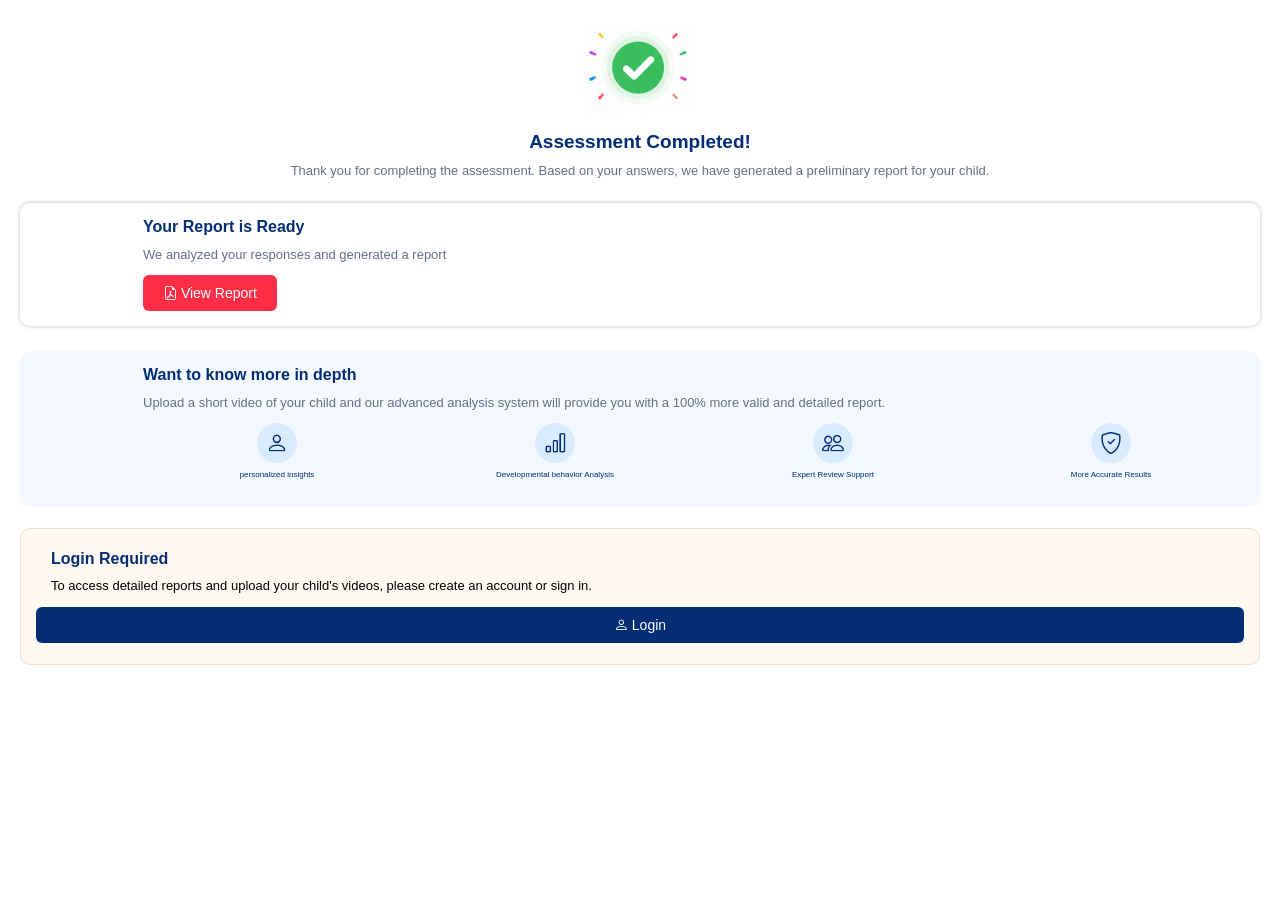
==== normal-report.html @ db8a32f3 "first commit for app" ====
<!DOCTYPE html>
<html lang="en">

<head>
    <meta charset="UTF-8">
    <meta name="viewport" content="width=device-width, initial-scale=1.0">
    <title>Document</title>
   
    <link rel="stylesheet" href="css/style.css">
    <link rel="stylesheet" href="https://cdn.jsdelivr.net/npm/bootstrap-icons@1.13.1/font/bootstrap-icons.min.css">
</head>

<body>
<div class="report">
    <div class="ass">
            <div class="tik-img"> <img src="image/success.png" alt=""> </div>
            <div class="com-one">
                <h2> Assessment Completed! </h2>

                <p> Thank you for completing the assessment.
                    Based on your answers, we have generated a preliminary report for your child. </p>
            </div>

    </div>

    <div class="cv">

        <div class="cv-ziro">

            <div class="cv-one"><img src="Image/ak2.png" alt=""></div>

            <div class="cv-two">

                <h2> Your Report is Ready</h2>

                <p> We analyzed your responses and generated a report </p>

                <a href="#" class="login-btn"> <i class="bi bi-file-earmark-pdf"></i> View Report</a>

            </div>

        </div>

    </div>

     <div class="cv ">

        <div class="cv-ziro newcolor">

            <div class="cv-one"><img src="Image/ak3.png" alt=""></div>

            <div class="cv-two">

                <h2>Want to know more in depth</h2>

                <p>Upload a short video of your child and our advanced analysis system will provide you with a 100%
                    more valid and detailed report.</p>

                <div class="skell">

                    <div class="skell-one">
                        <div class="skell-two">
                            <i class="bi bi-person"></i>
                            <p>personalized insights</p>
                          
                        </div>
                    </div>

                    <div class="skell-one">
                        <div class="skell-two">
                            <i class="bi bi-bar-chart"></i>
                            <p>Developmental behavior Analysis </p>
                           

                        </div>
                    </div>

                    <div class="skell-one">
                        <div class="skell-two">
                            <i class="bi bi-people"></i>
                            <p> Expert Review Support</p>
                        </div>
                    </div>


                    <div class="skell-one">
                        <div class="skell-two">
                            <i class="bi bi-shield-check"></i>
                            <p>More Accurate Results</p>
                        </div>
                    </div>


                </div>

            </div>

        </div>

    </div>

    <div class="log">

        <div class="logo-ziro">
            <div class="log-one">
                <div class="lock"> <img src="Image/ak4.png" alt=""> </div>
            </div>



            <div class="log-two">

                <div class="acc">

                    <h2> Login Required</h2>

                    <p> To access detailed reports and upload your child's videos, please create an account or sign in.
                    </p>

                </div>

            </div>

           

               

                    <a href="login.html" class="btnblue login-btn">
                        <i class="bi bi-person"></i>
                        <span>Login</span>
                    </a>

               

            

        </div>
    </div>
</div>

 
</body>

</html>
---- css/style.css ----
:root{
    --primary:#032d74;
    --secondary:#ff2d46;
    --bg:#f8f8f8;
    --text:#0d2c63;
    --white:#ffffff;
    --gray: #667085;
}

*{
    margin:0;
    padding:0;
    box-sizing:border-box;
    font-family:Poppins,sans-serif;
}



.splash-screen{
   width: 100%;
    max-width: 100%;
    height: 100dvh;
    margin: auto;
    position: relative;
    overflow: hidden;
    background: #fafafa;
    display: flex;
    flex-direction: column;
    align-items: center;
    text-align: center;
    padding: 0 24px;
    justify-content: center;
}

.top-shape{
    width:100%;
    position:absolute;
    top:0;
    left:0;
    height: 70px;
}

@keyframes scaleIn {
  0% {
    opacity:0;
  }
  100% {
     opacity:1;
  }
}

.splash-screen {
  animation: scaleIn 1s ease forwards;
}

.bottom-shape{
    width:100%;
    position:absolute;
    bottom:0;
    left:0;
    height: 90px;
    float: left;
}

.logo-section{
    margin-top:180px;
    z-index:2;
}

.logo-section img{
    width:240px;
    display:block;
}

.tagline{
    margin-top:6px;
    color:var(--text);
    font-size:12px;
    font-weight:600;
    z-index:2;
}

.small-line{
    width:60px;
    height:2px;
    background:var(--secondary);
    border-radius:20px;
    margin:5px auto;
    margin-bottom: 13px;
    z-index:2;
}

.happy-wrapper{
    display:flex;
    align-items:center;
    justify-content:center;
    gap:18px;
    margin-top:2px;
}

.heart{
    color:#ff2d46;
    font-size:22px;
    animation:pulse 1.5s infinite;
}

.happy-box{
    background:#ff2d46;
    color:#fff;
    padding:8px 28px;
    border-radius:40px;
    font-size:12px;
    font-weight:600;
    box-shadow:0 8px 20px rgba(255,45,70,.25);
    white-space: nowrap;
}


.heart{
    color:#ff2d46;
    font-size:18px;
}

.features{
    margin-top:40px;
    display:flex;
    justify-content:center;
    align-items:start;
    gap:21px;
    z-index:2;
}

.feature{
    text-align:center;
}

.icon{
  width: 55px;
    height: 55px;
    border-radius: 50%;
    background: var(--primary);
    color: white;
    display: flex;
    align-items: center;
    justify-content: center;
    font-size: 24px;
    margin: auto;
}
.text-red{
    color: var(--secondary) !important;
}

.red{
    background:var(--secondary);
}

.feature h4{
    margin-top:10px;
    color:var(--text);
    font-size:11px;
    font-weight:700;
}

.divider{
    width:2px;
    height:0px;
    margin-top: 9px;
    background:#032d74;
}

.hope-text{
    margin-top: 27px;
    color: var(--text);
    font-size: 12px;
    font-weight: 700;
    line-height: 1.3;

    z-index: 2;
}


.mobile-frame{
    width:390px;
    height:844px;
    background:#fff;
    border-radius:35px;
    position:relative;

    border:8px solid #111;
    box-shadow:0 25px 60px rgba(0,0,0,.15);

    overflow-y:auto;
    overflow-x:hidden;
}
.mobile-frame::-webkit-scrollbar{
    width:0;
}

.mobile-frame::before{
    content:'';
    position:absolute;
    top:12px;
    left:50%;
    transform:translateX(-50%);
    width:120px;
    height:28px;
    background:#111;
    border-radius:20px;
    z-index:100;
}

/* login screen  */
.login-screen{
    width: 100%;
    max-width: 100%;
    margin: auto;
    position: relative;
    overflow: hidden;
    background: #fafafa;
    display: flex;
    flex-direction: column;
    align-items: center;
    text-align: center;
    padding: 0 24px;
}



.login-logo{
    text-align:center;
    margin-top:40px;
}

.login-logo img{
    width: 160px;
    filter: drop-shadow(0px 2px 1px #ddd);
}

.login-tagline{
    margin-top: 6px;
    color: var(--text);
    font-size: 10px;
    font-weight: 600;
    z-index: 2;
}

.login-small-line{
    width: 60px;
    height: 2px;
    background: var(--secondary);
    border-radius: 20px;
    margin: 5px auto;
    margin-bottom: 13px;
    z-index: 2;
}

.login-happy-wrapper{
    display:flex;
    justify-content:center;
    align-items:center;
    gap:8px;
    margin-bottom:20px;
}

.login-heart{
    color:#ff2d46;
    font-size:18px;
}

.login-happy-pill{
    background: #ff2d46;
    color: #fff;
    padding: 8px 28px;
    border-radius: 40px;
    font-size: 11px;
    font-weight: 600;
    box-shadow: 0 8px 20px rgba(255, 45, 70, .25);
}

.login-title{
    color:#032d74;
    font-size:16px;
    text-align: center;
    font-weight:700;
    margin-top: 20px;
}

.login-subtitle{
    color:var(--gray);  
    font-size: 13px;
    text-align: center;
    margin-bottom:20px;
}

.login-input-group{
    height:50px;
    border:2px solid #d9dce4;
    border-radius:6px;
    display:flex;
    align-items:center;
    padding:0 18px;
    margin-bottom:12px;
    background:#fff;
}

.login-input-group input, .login-input-group select{
    flex:1;
    border:none;
    outline:none;
    font-size:13px;
    margin-left:12px;
    background-color: transparent;
}


.login-input-group i{
    color:#ff2d46;
    font-size:16px;
}

.forgot-password{
    display: block;
    text-align: right;
    color: #032d74;
    font-size: 13px;
    margin-top: -8px;
    text-decoration: none;
    margin-bottom: 15px
}

.login-btn{
   width: 100%;
    padding: 11px 15px;
    border: none;
    border-radius: 6px;
    background: #ff2d46;
    color: white;
    font-size: 16px;
    font-weight: 500;
    display: inline-block;
    text-decoration: none;
    text-align: center;
}

.or-divider{
    display:flex;
    align-items:center;
    margin:24px 0;
}

.or-divider::before,
.or-divider::after{
    content:'';
    flex:1;
    height:1px;
    background:#d9dce4;
}

.or-divider span{
    margin:0 15px;
    color:#8a8a8a;
}

.social-btn{
    width:100%;
    height:45px;
    background:#fff;
    border:1px solid #032d74;
    border-radius:6px;
    margin-bottom:16px;

    display:flex;
    align-items:center;
    justify-content:center;
    gap:8px;

    font-size:14px;
    font-weight:500;
    color:#032d74;
}
.login-content{
    float: left;
    width: 100%;
    margin-bottom: 50px;
}

.social-btn img,
.social-btn svg{
    width:22px;
    height:22px;
    flex-shrink:0;
}
.signup-text{
    text-align: center;
    margin-bottom: 85px;
    color: #444;
    font-size: 13px;
    margin-top: 20px;
}

.signup-text a{
    color:#ff2d46;
    text-decoration:none;
    font-weight:700;
}

.bottom-message{
    position:absolute;
    bottom:30px;
    width:100%;
    text-align:center;
    z-index:5;
}

.bottom-heart{
    color:#ff2d46;
    font-size:28px;
}

.bottom-message h3{
    color:white;
    margin-top:10px;
    font-size:28px;
    font-weight:700;
}

.bottom-message h3 span{
    color:#ff2d46;
}

.bottom-line{
    width:80px;
    height:4px;
    background:#ff2d46;
    margin:14px auto;
    border-radius:20px;
}



/* sign up screen */
.signup-title{
    text-align:center;
    color:#032d74;
    font-size:16px;
    font-weight:700;
}

.title-icon{
    color:#ff2d46;
}

.signup-subtitle{
    text-align:center;
    color: var(--gray);
    font-size: 10px;
    margin:2px 0 25px;
    line-height:1.5;
}

.signup-input{
    height:45px;
    border:1px solid #d9dce4;
    border-radius:6px;
    display:flex;
    align-items:center;
    padding:0 14px;
    background:#fff;
    margin-bottom:14px;
}

.signup-input input,
.signup-input select{
    flex:1;
    border:none;
    outline:none;
    background:none;
    font-size:11px;
}

.input-icon{
    width:30px;
    height:30px;
    border-radius:50%;
    display:flex;
    align-items:center;
    font-size: 14px;
    justify-content:center;
    margin-right:12px;
}

.child-icon{
    background:#fff0f0;
    color:#ff2d46;
}

.parent-icon{
    background:#eef5ff;
    color:#2563eb;
}

.age-icon{
    background:#eefdf0;
    color:#16a34a;
}

.gender-icon{
    background:#f6ecff;
    color:#9333ea;
}

.phone-icon{
    background:#fff7ed;
    color:#f97316;
}

.terms-box{
    display:flex;
    gap:10px;
    align-items:flex-start;
    margin:18px 0;
}

.terms-box input{
    width:16px;
    height:16px;
}

.terms-box span{
    color:#ff2d46;
}

.signup-btn{
    width:100%;
    height:45px;
    border:none;
    border-radius:6px;
    background:#ff2d46;
    color:#fff;
    font-size:16px;
    font-weight:500;

    display:flex;
    align-items:center;
    justify-content:center;
    gap:14px;
}

.arrow-circle{
    width:25px;
    height:25px;
    background:#fff;
    color:#ff2d46;
    border-radius:50%;
    display:flex;
    font-size: 15px;
    align-items:center;
    justify-content:center;
}

.signup-social-row{
    display:flex;
    gap:12px;
}

.signup-social-btn{
    height: 45px;
    border: 1px solid #d9dce4;
    border-radius: 6px;
    background: #fff;
    color: #032d74;
    width: 100%;
    display: flex;
    font-size: 14px;
    gap: 10px;
    font-weight: 500;
    align-items: center;
    justify-content: center;
    box-shadow: 0 0 1px #ddd;
}

.signup-footer-text{
    text-align:center;
    margin-top:20px;
    font-size: 10px;
    margin-bottom: 80px;
}

.signup-footer-text a{
    color:#ff2d46;
    text-decoration:none;
    font-weight:700;
}
label{
    font-size: 11px;
}


/* question section */
.option-card{
border:2px solid #ddd;
border-radius:20px;
padding:40px 20px;
cursor:pointer;
transition:.3s;
}

.option-card.selected.yes-card{
border-color:#22c55e;
background:#f0fff4;
}

.option-card.selected.no-card{
border-color:#ff2d46;
background:#fff4f4;
}
.active{
background:#032d74;
color:#fff;
}
.completed{
background:#22c55e;
color:#fff;
}
.wrong{
background:#ff2d46;
color:#fff;
}


/* header content */
.header{
    width: 100%;
    max-width: 700px;
    height: 70px;
    background: #fff;
    border-bottom: 1px solid #e5e5e5;
    display: flex;
    align-items: center;
    justify-content: space-between;
    padding: 0 15px;
}

.left{
    display: flex;
    align-items: center;
    gap: 12px;
}

.back{
    font-size: 24px;
    color: #1d3b8b;
    cursor: pointer;
}

.title{
    font-size: 22px;
    font-weight: 700;
    color: #1d3b8b;
}

.subtitle{
    font-size: 13px;
    color: #9aa3b2;
    margin-top: 3px;
}

.right{
    display: flex;
    align-items: center;
    gap: 10px;
    border: 1px solid #e6e6e6;
    padding: 8px 12px;
    border-radius: 10px;
}

.avatar{
    width: 38px;
    height: 38px;
    border-radius: 50%;
    background: #1d3b8b;
    display: flex;
    align-items: center;
    justify-content: center;
    color: white;
    font-size: 20px;
}

.user-info h4{
    font-size: 14px;
    color: #1d3b8b;
}

.user-info p{
    font-size: 11px;
    color: #8b93a6;
}

.arrow{
    color: #1d3b8b;
}

.start-tests{
    max-width: 100%;
    width: 100%;
    padding: 25px;
}

.test-image {
    width: 100%;
    margin: auto;
    float: left;
    margin-bottom: 20px;
    text-align: center;
}

.start-tests .login-subtitle {
    margin-top: 15px;
}
.start-tests .login-logo{
    margin-top: 0px;
}
.start-tests img {
    max-width: 220px;
    margin: auto;
}
.lists{
    padding: 0;
    list-style: none;
    margin-bottom: 25px;
    text-align: center;
}
ul.lists li {
    line-height: 30px;
    color: #032d74;
    max-width: 230px;
    margin: auto;
    font-size: 13px;
    font-weight: 600;
    display: inline-block;
    margin: 0 9px;
    text-align: center;
}
ul.lists i {
    width: 17px;
    height: 17px;
    background: green;
    border-radius: 50%;
    text-align: center;
    color: white;
    font-size: 11px;
    line-height: 18px;
    margin-right: 5px;
}

.start-tests .login-btn{
    margin-bottom: 100px;
}

.report{
    width: 100%;
    float: left;
    padding: 20px;
}


.ass {
    width: 100%;
    float: left;
    display: flex;
    justify-content: center;
    align-items: center;
    flex-direction: column;
    text-align: center;
}

.tik-img {
    width: 115px;
    float: left;
}

.tik-img img {
    width: 100%;
}

.com {
    width: 70%;
    float: left;


}

.com-one {
    width: 100%;
    float: left;
}

.com-one h2 {
    color: var(--primary);
    margin-top: 10px;
    font-size: 19px;
}

.com-one p {
    color: var(--gray);
    font-size: 14px;
    margin-top: 10px;
    font-size: 13px;


}

.cv {
    width: 100%;
    float: left;
    padding: 0;
    margin-top: 25px;
    margin-bottom: 0px;
}

.cv-ziro {
    width: 100%;
    float: left;
    border-radius: 10px;
    box-shadow: 0 0 4px #bdbbbb;
    padding: 15px;
}

.cv-one {
    width: 88px;
    float: left;

}

.cv-one img {
    border-radius: 10px;
    width: 100%;


}

.cv-two {
    width: calc(100% - 88px);
    float: right;
    padding-left: 20px;
}
.report .login-btn {
    width: auto;
    padding: 10px 20px;
    font-size: 14px;
}

.cv-two h2 {
    color: var(--primary);
    margin-top: 0;
    font-size: 16px;
    margin-bottom: 0;
}

.cv-two p {
    color: var(--gray);
    font-size: 13px;
    margin-top: 11px;
    margin-bottom: 13px;

}

.boy {
    width: 100%;
    padding: 15px;
    float: left;

}

.boy-ziro {
    width: 100%;
    float: left;
    background-color: #f2f8fe;
    padding: 15px 0px;
    border-radius: 10px;
}

.boy {
    width: 100%;
    float: left;
}

.boy-one {
    width: 30%;
    float: left;
}

.boy-two {
    width: 70%;
    padding: 0 6px;
    float: left;
}

.boy-img {
    width: 100%;
    float: left;
}

.boy-img img {
    width: 100%;
    float: left;
}

.boy-three {
    width: 100%;
    float: left;
}

.boy-three h2 {
    color: #032d74;
    font-size: 20px;
    margin-top: 10px;
    margin-bottom: 5px;
}

.boy-three p {
    font-size: 13px;
    color: #4b75c2;
}

.skell {
    width: 100%;
    float: left;
    display: flex;
    gap: 10px;
}

.skell-one {
    width: 25%;
    float: left;


}

.skell-two {
    width: 100%;
    float: left;
    text-align: center;
}

.skell-two p {
    font-size: 8px;
    color: var(--primary);
    margin-top: 0;
}

.skell-two i {
    background-color: #d9ecff;
    padding: 0;
    border-radius: 50%;
    font-size: 22px;
    color: #032d74;
    margin-bottom: 7px;
    display: inline-block;
    width: 40px;
    height: 40px;
    line-height: 42px;
    text-align: center;
}
.log {
    width: 100%;
    float: left;
    margin-top: 15px;
}
.logo-ziro {
  width: 100%;
    background-color: #fff9f2;
    float: left;
    padding: 21px 15px;
    border-radius: 10px;
    border: 1px solid #f1e0cc;
    margin-top: 6px;
}

.log-one {
    width: 10%;
    float: left;
}
.lock {
    width: 100%;
    float: left;
}
.lock img {
    width: 100%;
    float: left;
}
.log-two {
    width: 88%;
    float: left;
}
.acc {
    width: 100%;
    float: left;
    padding-left: 15px;
}
.acc h2 {
    color: var(--primary);
    font-size: 16px;
}
.acc p {
    font-size: 13px;
    margin-top: 10px;
}

.log-three {
    width: 45%;
    float: left;
}
.sign {
    width: 100%;
    float: left;
}
.btn {
    width: 100%;
    float: right;
    background-color: #032d74;
    color: #ffffff;
    padding: 10px;
    border-radius: 30px;
    border: none;
    text-align: center;
    margin-top: 12px;

}

.sign span {
    margin-right: px;
    margin-left: px;
}
.note{
    width: 100%;
    float: left;
    padding: 15px;

}
.note-ziro{
    width: 100%;
    float: left;
    background-color: #fef6f7;
}
.note-one{
    width: 10%;
    float: left;
}
.note-img{
    width: 100%;
    float: left;
}
.note-img img{
    width: 100%;
}
.note-two{
    width: 100%;
    float: left;
}
.newcolor{
    background-color: #f3f9ff;
    box-shadow: none !important;
}
.report .login-btn.btnblue{
    background-color: var(--primary);
    width: 100%;
    margin-top: 14px;
    padding-left: 30px;
    padding-right: 30px;
    white-space: nowrap;
}


.left{display:flex;gap:14px;align-items:flex-start}
.back{font-size:28px;font-weight:bold}
h1{font-size:30px;margin-bottom:4px}
.sub{font-size:13px;color:#667085}
.profile{display:flex;gap:8px;align-items:center;background:#fff;padding:10px 12px;border-radius:14px;border:1px solid #e7ecf5}
.card {
    background: #005cfb0a;
    border: 1px solid #e7ecf5;
    border-radius: 10px;
    padding: 15px;
    margin-bottom: 16px;
}
.intro{display:flex;gap:14px;align-items:center; margin-top: 15px;}
.intro h2 {
    font-size: 16px;
    margin-bottom: 5px;
    color: var(--primary);
}
.intro p {
    font-size: 13px;
    line-height: normal;
    color: var(--gray);
    margin-top: 7px;
}
.title{font-size:18px;font-weight:700;margin:18px 0}
.videoRow{ overflow: hidden; display:flex;gap:10px;background:#fff;border:1px solid #e7ecf5;border-radius:18px;padding:10px;margin-bottom:12px}
.thumb{overflow: hidden; min-width:120px; width:120px; height:90px;border-radius:12px;background:#dfe8f8}
.info{flex:1}
.badge{
    display: inline-block;
    color: #fff;
    padding: 5px 9px;
    border-radius: 4px;
    font-size: 12px;
    font-weight: 700;
}
.green{background:#22c55e}.purple{background:#9333ea}.orange{background:#f97316}.blue{background:#2563eb}
.info h3 {
    margin-left: 0;
    font-size: 15px;
    width: calc(100% - 35px);
    float: right;
    white-space: nowrap;
    text-overflow: ellipsis;
    overflow: hidden;
    color: var(--primary);
    margin-top: 2px;
}
.info p {
    font-size: 13px;
    margin-top: 10px;
    color: var(--gray);
    padding-left: 35px;
    margin-top: 2px;
    line-height: 17px;
}
span.badge.green + h3 {
    color: #22c55e;
}

span.badge.purple + h3 {
    color: #9333ea;
}
span.badge.orange + h3 {
    color: #f97316;
}
span.badge.blue + h3 {
    color: #2563eb;
}
.uploadvideo{
    width: 100%;
    float: left;
    padding: 0 15px;
}
.upload{text-align:center}
.upload h2
    {font-size:19px;
    color: var(--primary);

}
.upload p{font-size:13px;color:var(--gray); margin-top: 5px;}
.drop {
    margin-top: 18px;
    border: 2px dashed #c8d7f3;
    border-radius: 7px;
    padding: 25px;
}
.drop h3 {
    font-size: 16px;
    color: var(--primary);
    font-weight: 600;
    display: block !important;
}
.uploadvideo input{display:none}
.label{cursor:pointer;display:block}
.slots{display:grid;grid-template-columns:repeat(2,1fr);gap:10px;margin-top:14px}
.slot{border:1px dashed #c8d7f3;border-radius:12px;padding:16px;min-height:70px;font-size:13px}
.preview{margin-top:15px;display:grid;grid-template-columns:repeat(2,1fr);gap:10px}
.preview video{width:100%;border-radius:12px}
.safe{background:#edf9f1;border:1px solid #d4f0dc;border-radius:16px;padding:14px;font-size:13px}
.btn{margin-top:16px;width:100%;height:58px;background:#032d60;color:#fff;border:none;border-radius:16px;font-size:18px;font-weight:700}
#preview{
    display:grid;
    grid-template-columns:repeat(2,1fr);
    gap:12px;
    margin-top:20px;
}

.video-card-preview{
    background:#fff;
    border-radius:12px;
    padding:8px;
    border:1px solid #e5e7eb;
}

.video-card-preview video{
    width:100%;
    height:140px;
    object-fit:cover;
    border-radius:10px;
}

.video-card-preview p{
    text-align:center;
    margin-top:6px;
    font-size:13px;
    color:#032d60;
    font-weight:600;
}

.videoRow video{
    width: 100%;
    height: 100%;
    object-fit: cover;
}
.privacy-box{
    display:flex;
    align-items:center;
    gap:15px;
    padding:15px 20px;
    background:#F1FAF4;
    border:1px solid #D7F0DD;
    border-radius:10px;
    width:100%;
}

.privacy-icon{
    display:flex;
    align-items:center;
    justify-content:center;
    min-width:48px;
}

.privacy-content h4{
    font-size:16px;
    font-weight:700;
    color: var(--primary);
    margin-bottom:4px;
}

.privacy-content p{
    font-size: 15px;
    color: var(--gray);
    line-height: 17px;
    margin-top: 10px;
}
.uploadvideo .login-btn {
    margin: 25px 0;
}
.iconvideo {
    min-width: 50px;
    height: 50px;
    border-radius: 50%;
    background: #005cfb;
    display: flex;
    align-items: center;
    justify-content: center;
    font-size: 22px;
    color: white;
}

.app-header{
    display:flex;
    align-items:center;
    justify-content:space-between;
    padding:11px 15px;
    border-bottom:1px solid #edf2f7;
}
.header-left{
    display:flex;
    align-items:center;
    gap:8px;
}

.back-btn{
    width:27px;
    height:30px;
    border:none;
    background:transparent;
    cursor:pointer;
    color:var(--primary);
    display:flex;
    align-items:center;
    justify-content:center;
}

.title-area h1{
    font-size:17px;
    font-weight:600;
    color:var(--primary);
    margin-bottom:0px;
}
.profile-card{
    display:flex;
    align-items:center;
    gap:14px;
}

.profile-icon{
    width:40px;
    height:40px;
    border-radius:50%;
    background:#032d60;
    display:flex;
    align-items:center;
    justify-content:center;
    overflow: hidden;
}
.profile-icon img{
width: 100%;
height: 100%;
}

.profile-info h4{
    font-size:13px;
    font-weight:600;
    color:var(--primary);
    margin-bottom:0px;
}

.profile-info span{
    font-size:14px;
    color:#667085;
}
.rec-title h2 { font-size: 16px; font-weight: 600; color: var(--primary); }
.rec-title p {
    font-size: 13px;
    color: var(--gray);
    margin-top: 2px;
}
.map-wrap {
    margin: 14px 14px 0;
    border-radius: 10px;
    overflow: hidden;
    background: #fff;
    border: 1px solid #ddd;
    box-shadow: 0 0 1px #ddd;
}
 .ctrl-btn {
    display: flex; align-items: center; gap: 5px;
    padding: 7px 11px;
    border: 1.5px solid #dde3ef;
    border-radius: 5px;
    background: #fff;
    font-size: 11.5px; font-weight: 500; color: var(--primary);
    white-space: nowrap;
  }
   .tab.active {
    background: var(--primary); color: #fff;
    box-shadow: 0 2px 10px rgba(26,45,90,0.28);
  }
  .avatar-circle img{
    width: 100%;
    height: 100%;
    object-fit: cover;
    object-position: top;
  }
  .avatar-circle{
    overflow: hidden;
  }
  .doc-name {
    font-size: 16px;
    font-weight: 600;
    color: var(--primary);
}
 .loc-row {
    display: flex; align-items: center; gap: 4px;
    font-size: 11px; color: var(--primary);
  }
  .loc-row i { font-size: 10px; color: var(--primary); }

.book-row .login-btn{
    width: auto;
    padding: 8px 11px;
    font-size: 12px;
}
.therapy-header h2 {
        font-size: 16px;
    font-weight: 600;
    color: var(--primary);
}
.th-name{
    font-size: 16px;
    font-weight: 600;
    color: var(--primary);
}
 .view-all {
    display: flex; align-items: center; gap: 4px;
    font-size: 13px; font-weight: 500; color: var(--primary);
    cursor: pointer; text-decoration: none;
  }
  .therapy-card{
    background: #fff;
    border-radius: 10px;
    padding: 13px 13px 11px;
    margin-bottom: 10px;
    display: flex;
    gap: 12px;
    align-items: flex-start;
    border: 1px solid #ddd;
  }
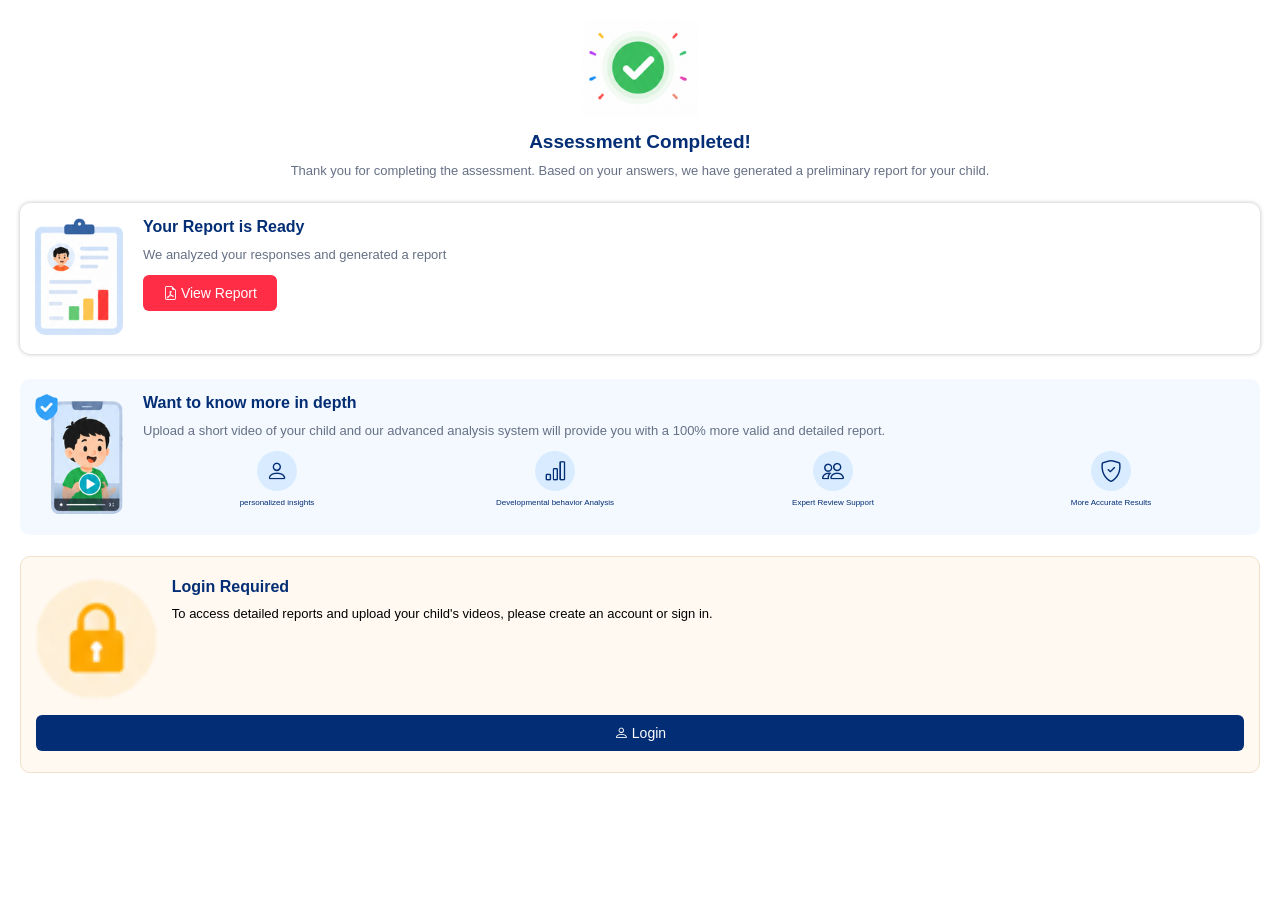
==== commit ac4346d9: "Update normal-report.html" ====
--- a/normal-report.html
+++ b/normal-report.html
@@ -27,7 +27,7 @@
 
         <div class="cv-ziro">
 
-            <div class="cv-one"><img src="Image/ak2.png" alt=""></div>
+            <div class="cv-one"><img src="image/ak.png" alt=""></div>
 
             <div class="cv-two">
 
@@ -47,7 +47,7 @@
 
         <div class="cv-ziro newcolor">
 
-            <div class="cv-one"><img src="Image/ak3.png" alt=""></div>
+            <div class="cv-one"><img src="image/akk.png" alt=""></div>
 
             <div class="cv-two">
 
@@ -103,7 +103,7 @@
 
         <div class="logo-ziro">
             <div class="log-one">
-                <div class="lock"> <img src="Image/ak4.png" alt=""> </div>
+                <div class="lock"> <img src="image/aks.png" alt=""> </div>
             </div>
 
 
@@ -141,4 +141,4 @@
  
 </body>
 
-</html>+</html>
